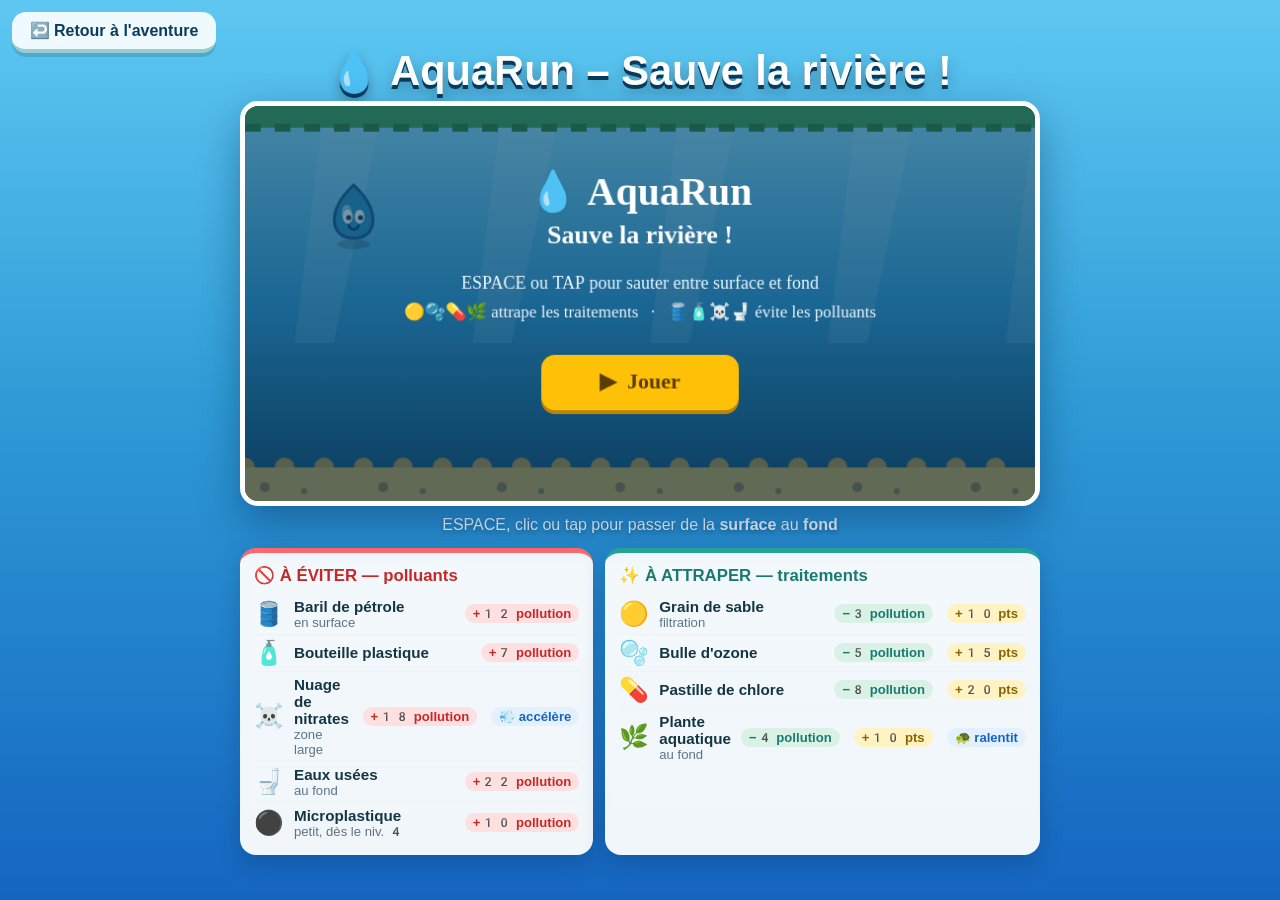
==== aquarun/index.html @ 361a33e1 "Add files via upload" ====
<!DOCTYPE html>
<html lang="fr">
<head>
<meta charset="UTF-8">
<meta name="viewport" content="width=device-width, initial-scale=1.0, user-scalable=no">
<title>AquaRun – Sauve la rivière !</title>
<!-- Police emoji identique sur tous les appareils, hébergée en local (hors-ligne) -->
<link href="../fonts/noto-color-emoji.css" rel="stylesheet">
<style>
  :root{
    --sea-deep:#0B3C5D; --sea:#1565C0; --sky:#4FC3F7; --gold:#FFC107; --gold-dk:#E8A200;
    --coral:#FF6B6B; --green:#26A69A; --ink:#143642; --paper:#FFFDF6;
  }
  *{box-sizing:border-box;-webkit-tap-highlight-color:transparent;}
  html,body{margin:0;padding:0;height:100%;}
  body{
    font-family:"Trebuchet MS","Verdana","Noto Color Emoji",sans-serif;color:var(--ink);
    background:linear-gradient(180deg,#5EC8F2 0%,#2E9BD6 45%,#1565C0 100%);
    min-height:100%;display:flex;flex-direction:column;align-items:center;justify-content:center;
    padding:14px;user-select:none;-webkit-user-select:none;
  }
  h1{font-family:"Arial Rounded MT Bold","Trebuchet MS",sans-serif;margin:0 0 6px;
     color:#fff;text-shadow:0 4px 0 #0A3A5C,0 7px 14px rgba(0,0,0,.3);text-align:center;
     font-size:clamp(1.6rem,5vw,2.6rem);}
  .stagewrap{position:relative;width:min(800px,96vw);}
  canvas{
    display:block;width:100%;height:auto;border-radius:18px;border:5px solid #fff;
    box-shadow:0 16px 40px rgba(0,40,80,.4);background:#0B3C5D;touch-action:none;
  }
  .hint{color:#EAF6FF;text-align:center;margin-top:10px;font-size:1rem;text-shadow:0 2px 4px rgba(0,0,0,.3);}
  .backlink{position:fixed;top:12px;left:12px;z-index:5;}
  a.btn,button.btn{
    display:inline-flex;align-items:center;gap:.4em;justify-content:center;text-decoration:none;
    background:var(--gold);color:#5A3E00;font-weight:bold;font-size:1rem;font-family:inherit;cursor:pointer;
    padding:.55em 1.1em;border-radius:14px;border:none;border-bottom:4px solid var(--gold-dk);
    box-shadow:0 4px 0 rgba(0,0,0,.12);transition:transform .08s,filter .15s;
  }
  a.btn.ghost,button.btn.ghost{background:rgba(255,255,255,.9);color:var(--sea-deep);border-bottom-color:#9CC;}
  .btn:active{transform:translateY(3px);border-bottom-width:1px;}

  /* ===== Légende des pictos ===== */
  .legend{width:min(800px,96vw);margin:14px auto 0;display:grid;grid-template-columns:1fr 1fr;gap:12px;}
  @media(max-width:560px){.legend{grid-template-columns:1fr;}}
  .legbox{background:rgba(255,255,255,.94);border-radius:16px;padding:12px 14px;
    box-shadow:0 8px 22px rgba(0,40,80,.25);}
  .legbox h3{margin:0 0 8px;font-size:1.05rem;display:flex;align-items:center;gap:.4em;}
  .legbox.bad{border-top:5px solid var(--coral);}
  .legbox.good{border-top:5px solid var(--green);}
  .legbox.bad h3{color:#C62828;}
  .legbox.good h3{color:#1B7A70;}
  .legrow{display:flex;align-items:center;gap:10px;padding:4px 0;font-size:.95rem;border-top:1px solid #eef3f6;}
  .legrow:first-of-type{border-top:none;}
  .legrow .pic{font-size:1.5rem;flex:0 0 30px;text-align:center;}
  .legrow .nm{flex:1;font-weight:bold;color:var(--ink);}
  .legrow .nm small{display:block;font-weight:normal;color:#5d7385;font-size:.82rem;}
  .tag{font-weight:bold;border-radius:10px;padding:2px 8px;font-size:.82rem;white-space:nowrap;}
  .tag.pol{background:#FFE0E0;color:#C62828;}
  .tag.pur{background:#D9F2E5;color:#1B7A70;}
  .tag.pts{background:#FFF3C4;color:#8A6400;margin-left:4px;}
  .tag.fx{background:#E3F0FF;color:#1565C0;margin-left:4px;}

  /* ===== Adaptation smartphone ===== */
  @media (max-width:600px){
    body{padding:10px;justify-content:flex-start;padding-top:46px;}
    h1{font-size:1.5rem;margin-bottom:4px;}
    .backlink{top:8px;left:8px;}
    .backlink .btn{font-size:.82rem;padding:.38em .7em;}
    .hint{font-size:.88rem;margin-top:8px;}
    .legend{margin-top:10px;gap:10px;}
    .legbox{padding:10px 12px;border-radius:14px;}
    .legbox h3{font-size:.92rem;}
    .legrow{font-size:.84rem;gap:8px;padding:5px 0;flex-wrap:wrap;}
    .legrow .pic{font-size:1.25rem;flex-basis:24px;}
    .legrow .nm small{font-size:.76rem;}
    .tag{font-size:.74rem;padding:2px 6px;}
  }
</style>
</head>
<body>
  <div class="backlink"><a class="btn ghost" href="../index.html">↩️ Retour à l'aventure</a></div>
  <h1>💧 AquaRun – Sauve la rivière&nbsp;!</h1>
  <div class="stagewrap">
    <canvas id="game" width="800" height="400"></canvas>
  </div>
  <div class="hint">ESPACE, clic ou tap pour passer de la <b>surface</b> au <b>fond</b></div>

  <div class="legend">
    <div class="legbox bad">
      <h3>🚫 À ÉVITER — polluants</h3>
      <div class="legrow"><span class="pic">🛢️</span><span class="nm">Baril de pétrole <small>en surface</small></span><span class="tag pol">+12 pollution</span></div>
      <div class="legrow"><span class="pic">🧴</span><span class="nm">Bouteille plastique</span><span class="tag pol">+7 pollution</span></div>
      <div class="legrow"><span class="pic">☠️</span><span class="nm">Nuage de nitrates <small>zone large</small></span><span class="tag pol">+18 pollution</span><span class="tag fx">💨 accélère</span></div>
      <div class="legrow"><span class="pic">🚽</span><span class="nm">Eaux usées <small>au fond</small></span><span class="tag pol">+22 pollution</span></div>
      <div class="legrow"><span class="pic">⚫</span><span class="nm">Microplastique <small>petit, dès le niv. 4</small></span><span class="tag pol">+10 pollution</span></div>
    </div>
    <div class="legbox good">
      <h3>✨ À ATTRAPER — traitements</h3>
      <div class="legrow"><span class="pic">🟡</span><span class="nm">Grain de sable <small>filtration</small></span><span class="tag pur">−3 pollution</span><span class="tag pts">+10 pts</span></div>
      <div class="legrow"><span class="pic">🫧</span><span class="nm">Bulle d'ozone</span><span class="tag pur">−5 pollution</span><span class="tag pts">+15 pts</span></div>
      <div class="legrow"><span class="pic">💊</span><span class="nm">Pastille de chlore</span><span class="tag pur">−8 pollution</span><span class="tag pts">+20 pts</span></div>
      <div class="legrow"><span class="pic">🌿</span><span class="nm">Plante aquatique <small>au fond</small></span><span class="tag pur">−4 pollution</span><span class="tag pts">+10 pts</span><span class="tag fx">🐢 ralentit</span></div>
    </div>
  </div>

<script>
"use strict";
(function(){
const cv=document.getElementById("game");
const ctx=cv.getContext("2d");
const W=800, H=400;
const SURFACE=110, BOTTOM=290;          // niveaux verticaux de la goutte
const PLAYER_X=110, PLAYER_R=24;

/* ====== ÉTAT GLOBAL ====== */
let state="start";   // start | play | over
let frame=0;
let distance=0;
let bonusScore=0;
let speed=3;
let pollution=25;            // 0..100  (>=100 => game over)
let spawnTimer=0;
let items=[];                // obstacles + collectibles à l'écran
let particles=[];
let level=1;
let slowUntil=0;             // BONUS plante 🌿 : ralentit le défilement (avantage)
let fastUntil=0;             // MALUS nitrate ☠️ : accélère le défilement (handicap)
let purifiedUntil=0;        // affichage "Eau purifiée ! Bonus x2"
let doubleUntil=0;          // bonus x2 actif
const player={ y:SURFACE, targetY:SURFACE };
let bgOffset=0, sandOffset=0;

/* ====== DÉFINITIONS DES OBJETS ====== */
// lane : "top" surface, "bottom" fond, "any" aléatoire, "wide" zone large
const POLLUTANTS={
  baril:   { emoji:"🛢️", dp:+12, score:0, lane:"top",    r:24 },
  bouteille:{emoji:"🧴", dp:+7,  score:0, lane:"any",    r:20 },
  nitrate: { emoji:"☠️", dp:+18, score:0, lane:"wide",   r:30, fast:true },
  usees:   { emoji:"🚽", dp:+22, score:0, lane:"bottom", r:26 },
  micro:   { emoji:"⚫", dp:+10, score:0, lane:"any",    r:9 }   // microplastique (niveau 4)
};
// Bonus : la dépollution est volontairement faible (juste un coup de pouce)
const TREATS={
  sable:  { emoji:"🟡", dp:-3,  score:10, lane:"any",    r:18 },
  bulle:  { emoji:"🫧", dp:-5,  score:15, lane:"any",    r:20 },
  chlore: { emoji:"💊", dp:-8,  score:20, lane:"any",    r:18 },
  plante: { emoji:"🌿", dp:-4,  score:10, lane:"bottom", r:22, slow:true }
};

/* ====== UTILITAIRES ====== */
function laneY(lane){
  if(lane==="top") return SURFACE;
  if(lane==="bottom") return BOTTOM;
  if(lane==="wide") return (SURFACE+BOTTOM)/2;
  return Math.random()<0.5?SURFACE:BOTTOM; // any
}
function lerp(a,b,t){return a+(b-a)*t;}
function mix(c1,c2,t){ // c1,c2 = [r,g,b]
  return `rgb(${Math.round(lerp(c1[0],c2[0],t))},${Math.round(lerp(c1[1],c2[1],t))},${Math.round(lerp(c1[2],c2[2],t))})`;
}
function currentScore(){ return Math.floor(distance/10)+bonusScore; }
function levelForScore(s){ if(s>=2000)return 4; if(s>=1000)return 3; if(s>=500)return 2; return 1; }

/* ====== SPAWN ====== */
function spawnOne(forcePoll, xOffset){
  // pools selon le niveau de difficulté
  let pollPool=["baril","bouteille","bouteille"];   // bouteilles plus fréquentes
  if(level>=2) pollPool.push("nitrate","baril");
  if(level>=3) pollPool.push("usees","nitrate");
  if(level>=4) pollPool.push("micro","micro","usees");
  const treatPool=["sable","bulle","chlore","plante"];

  // ~70% polluant, 30% traitement (bonus plus rares)
  const isPoll = forcePoll ? true : (Math.random()<0.70);
  const key = isPoll ? pollPool[(Math.random()*pollPool.length)|0]
                     : treatPool[(Math.random()*treatPool.length)|0];
  const def = isPoll ? POLLUTANTS[key] : TREATS[key];
  items.push({
    kind:isPoll?"poll":"treat", key, def,
    x:W+40+(xOffset||0), y:laneY(def.lane), r:def.r,
    bob:Math.random()*Math.PI*2
  });
}
function spawn(){
  spawnOne();
  // densité croissante : aux niveaux élevés, un 2e (voire 3e) polluant en renfort
  if(level>=2 && Math.random()<0.22+level*0.09) spawnOne(true, 70+Math.random()*60);
  if(level>=4 && Math.random()<0.40)            spawnOne(true, 150+Math.random()*70);
}

/* ====== PARTICULES ====== */
function burst(x,y,color,n){
  for(let i=0;i<n;i++){
    particles.push({x,y,vx:(Math.random()-0.5)*5,vy:(Math.random()-0.5)*5,
      life:1,color});
  }
}

/* ====== RESET ====== */
function reset(){
  frame=0;distance=0;bonusScore=0;speed=1.7;pollution=25;spawnTimer=0;
  items=[];particles=[];level=1;slowUntil=0;fastUntil=0;purifiedUntil=0;doubleUntil=0;
  player.y=SURFACE;player.targetY=SURFACE;bgOffset=0;sandOffset=0;
}

/* ====== ENTRÉE JOUEUR ====== */
function toggleLane(){
  if(state==="start"){ state="play"; reset(); return; }
  if(state==="over"){ return; } // le bouton Rejouer gère
  player.targetY = (player.targetY===SURFACE)?BOTTOM:SURFACE;
}
function tryButtons(mx,my){
  // détecte les clics sur les boutons dessinés (Jouer / Rejouer)
  for(const b of buttons){
    if(mx>=b.x && mx<=b.x+b.w && my>=b.y && my<=b.y+b.h){ b.action(); return true; }
  }
  return false;
}
let buttons=[]; // boutons cliquables dessinés sur le canvas

function canvasPos(e){
  const rect=cv.getBoundingClientRect();
  const sx=cv.width/rect.width, sy=cv.height/rect.height;
  const cx=(e.touches?e.touches[0].clientX:e.clientX)-rect.left;
  const cy=(e.touches?e.touches[0].clientY:e.clientY)-rect.top;
  return {x:cx*sx, y:cy*sy};
}
function onPress(e){
  e.preventDefault();
  const p=canvasPos(e);
  if(state!=="play"){ if(tryButtons(p.x,p.y))return; }
  toggleLane();
}
cv.addEventListener("mousedown",onPress);
cv.addEventListener("touchstart",onPress,{passive:false});
window.addEventListener("keydown",e=>{
  if(e.code==="Space"||e.key===" "){
    e.preventDefault();
    if(state==="over"){ state="play"; reset(); return; }
    toggleLane();
  }
});

/* ====== COLLISIONS ====== */
function hit(it){
  const dx=Math.abs(it.x-PLAYER_X);
  const dy=Math.abs(it.y-player.y);
  return dx < (it.r+PLAYER_R-6) && dy < (it.r+PLAYER_R-6);
}

/* ====== MISE À JOUR ====== */
/* dt = facteur de temps normalisé sur 60 fps : garantit la MÊME vitesse de
   défilement quel que soit l'appareil (PC rapide ou smartphone plus lent). */
function update(dt){
  frame+=dt;
  const now=performance.now();

  // niveau courant (détermine la vitesse ET les obstacles)
  level=levelForScore(currentScore());

  // vitesse SELON LE NIVEAU : accélère par paliers + légère montée continue
  const LEVEL_SPEED={1:2.7, 2:3.6, 3:4.6, 4:5.6};
  let baseSpeed=(LEVEL_SPEED[level]||2.7)+Math.floor(distance/1400)*0.1;
  baseSpeed=Math.min(baseSpeed,6.2);            // plafond (reste jouable)
  speed=baseSpeed;
  if(now<slowUntil) speed*=0.55;   // BONUS plante 🌿 : ralentit = avantage
  if(now<fastUntil) speed*=1.55;   // MALUS nitrate ☠️ : accélère = handicap

  distance+=speed*dt;

  // décor défile
  bgOffset=(bgOffset+speed*dt)%W;
  sandOffset=(sandOffset+speed*1.3*dt)%40;

  // animation verticale fluide de la goutte
  player.y=lerp(player.y,player.targetY,Math.min(1,0.18*dt));

  // spawn
  spawnTimer-=dt;
  if(spawnTimer<=0){
    spawn();
    const minF=level>=3?34:48, maxF=level>=3?62:84;
    spawnTimer=minF+Math.random()*(maxF-minF);
  }

  // déplacement + collisions
  for(let i=items.length-1;i>=0;i--){
    const it=items[i];
    it.x-=speed*dt;
    it.bob+=0.08*dt;
    if(it.x<-50){ items.splice(i,1); continue; }
    if(hit(it)){
      if(it.kind==="poll"){
        pollution=Math.min(100,pollution+it.def.dp);
        burst(it.x,it.y,"#8B4513",10);
        if(it.def.fast) fastUntil=now+1500;   // accélère le défilement (handicap)
        setFlash("#ff3b3b");
      }else{
        let add=it.def.score;
        if(now<doubleUntil) add*=2;
        bonusScore+=add;
        pollution=Math.max(0,pollution+it.def.dp);
        burst(it.x,it.y,"#7CFFB2",10);
        if(it.def.slow) slowUntil=now+2600;   // ralentit le défilement (avantage)
        setFlash("#7CFFB2");
        // eau purifiée !
        if(pollution===0 && now>purifiedUntil){
          purifiedUntil=now+2000; doubleUntil=now+2000;
        }
      }
      items.splice(i,1);
    }
  }

  // particules
  for(let i=particles.length-1;i>=0;i--){
    const p=particles[i];
    p.x+=p.vx*dt;p.y+=p.vy*dt;p.vy+=0.15*dt;p.life-=0.03*dt;
    if(p.life<=0)particles.splice(i,1);
  }

  if(flashLife>0)flashLife-=dt;

  // game over
  if(pollution>=100){ state="over"; }
}

/* ====== RENDU ====== */
let flash=null, flashLife=0;
function setFlash(c){flash=c;flashLife=8;}

function drawBackground(){
  // eau : dégradé ciel -> profond
  const g=ctx.createLinearGradient(0,0,0,H);
  g.addColorStop(0,"#8FE3FF");g.addColorStop(0.5,"#2E9BD6");g.addColorStop(1,"#0B3C5D");
  ctx.fillStyle=g;ctx.fillRect(0,0,W,H);

  // rayons de lumière en surface
  ctx.save();ctx.globalAlpha=.12;ctx.fillStyle="#fff";
  for(let i=0;i<6;i++){
    const x=((i*180 - bgOffset*0.5)%(W+200))-100;
    ctx.beginPath();ctx.moveTo(x,0);ctx.lineTo(x+60,0);ctx.lineTo(x+10,H*0.6);ctx.lineTo(x-30,H*0.6);ctx.closePath();ctx.fill();
  }
  ctx.restore();

  // berge supérieure (herbe)
  ctx.fillStyle="#3FA34D";ctx.fillRect(0,0,W,22);
  ctx.fillStyle="#2E7D32";
  for(let x=-(bgOffset%30);x<W;x+=30){ctx.fillRect(x,18,16,8);}

  // fond sableux qui défile
  ctx.fillStyle="#C9A24B";ctx.fillRect(0,H-34,W,34);
  ctx.fillStyle="#B5893A";
  for(let x=-sandOffset;x<W;x+=40){
    ctx.beginPath();ctx.arc(x,H-34,10,Math.PI,0);ctx.fill();
  }
  // petits cailloux
  ctx.fillStyle="#8d6e3a";
  for(let x=-(bgOffset%120);x<W;x+=120){ctx.beginPath();ctx.arc(x+20,H-14,5,0,7);ctx.fill();ctx.beginPath();ctx.arc(x+60,H-10,3,0,7);ctx.fill();}
}

function drawPlayer(){
  const t=pollution/100;                 // 0 propre -> 1 pollué
  const col=mix([0,170,255],[139,69,19],t);
  const dark=mix([0,100,180],[90,45,12],t);
  const x=PLAYER_X, y=player.y;
  // ombre
  ctx.save();ctx.globalAlpha=.2;ctx.fillStyle="#000";
  ctx.beginPath();ctx.ellipse(x,y+PLAYER_R+6,PLAYER_R*0.7,5,0,0,7);ctx.fill();ctx.restore();
  // corps en goutte
  ctx.beginPath();
  ctx.moveTo(x,y-PLAYER_R-6);
  ctx.bezierCurveTo(x+PLAYER_R+4,y-4, x+PLAYER_R, y+PLAYER_R, x, y+PLAYER_R);
  ctx.bezierCurveTo(x-PLAYER_R, y+PLAYER_R, x-PLAYER_R-4, y-4, x, y-PLAYER_R-6);
  ctx.closePath();
  ctx.fillStyle=col;ctx.fill();
  ctx.lineWidth=3;ctx.strokeStyle=dark;ctx.stroke();
  // reflet
  ctx.beginPath();ctx.ellipse(x-7,y-2,5,8,0,0,7);ctx.fillStyle="rgba(255,255,255,.5)";ctx.fill();
  // yeux
  ctx.fillStyle="#fff";
  ctx.beginPath();ctx.ellipse(x-6,y+2,5,7,0,0,7);ctx.fill();
  ctx.beginPath();ctx.ellipse(x+6,y+2,5,7,0,0,7);ctx.fill();
  ctx.fillStyle="#143642";
  ctx.beginPath();ctx.arc(x-5,y+3,2.6,0,7);ctx.fill();
  ctx.beginPath();ctx.arc(x+7,y+3,2.6,0,7);ctx.fill();
  // bouche
  ctx.beginPath();ctx.lineWidth=2.4;ctx.strokeStyle="#143642";
  if(t>0.6){ctx.arc(x,y+14,5,Math.PI,0);} else {ctx.arc(x,y+10,5,0,Math.PI);}
  ctx.stroke();
}

/* Cache d'emoji pré-rendus : chaque emoji est rasterisé UNE fois dans un petit
   canvas, puis recopié avec drawImage. Bien plus rapide — surtout sur Firefox,
   qui rend très lentement les emoji couleur via fillText à chaque frame. */
const emojiCache={};
function emojiSprite(emoji,size){
  const key=emoji+"@"+size;
  let c=emojiCache[key];
  if(c) return c;
  const pad=Math.ceil(size*0.3);
  c=document.createElement("canvas");
  c.width=c.height=size+pad*2;
  const g=c.getContext("2d");
  g.textAlign="center";g.textBaseline="middle";
  g.font=size+'px "Noto Color Emoji",serif';
  g.fillText(emoji,c.width/2,c.height/2);
  emojiCache[key]=c;
  return c;
}
function drawItems(){
  for(const it of items){
    const yy=it.y+Math.sin(it.bob)*4;
    // halo léger pour les traitements
    if(it.kind==="treat"){
      ctx.save();ctx.globalAlpha=.35;ctx.fillStyle="#CFFFE0";
      ctx.beginPath();ctx.arc(it.x,yy,it.r+6,0,7);ctx.fill();ctx.restore();
    }
    const spr=emojiSprite(it.def.emoji,Math.round(it.r*1.9));
    ctx.drawImage(spr,it.x-spr.width/2,yy-spr.height/2);
  }
}

function drawParticles(){
  for(const p of particles){
    ctx.globalAlpha=Math.max(0,p.life);
    ctx.fillStyle=p.color;
    ctx.beginPath();ctx.arc(p.x,p.y,3,0,7);ctx.fill();
  }
  ctx.globalAlpha=1;
}

function drawHUD(){
  // score (haut gauche)
  ctx.textAlign="left";ctx.textBaseline="top";
  ctx.font="bold 22px Trebuchet MS";
  ctx.fillStyle="rgba(0,0,0,.35)";ctx.fillText("Score : "+currentScore(),14,32);
  ctx.fillStyle="#fff";ctx.fillText("Score : "+currentScore(),12,30);
  ctx.font="bold 14px Trebuchet MS";
  ctx.fillStyle="#EAF6FF";ctx.fillText("Distance : "+Math.floor(distance/10)+" m   ·   Niveau "+level,12,58);

  // jauge de pollution (haut droite)
  const bw=180,bh=20,bx=W-bw-16,by=30;
  ctx.fillStyle="rgba(255,255,255,.85)";ctx.font="bold 14px Trebuchet MS";
  ctx.textAlign="right";ctx.fillText("Pollution",W-16,12);
  ctx.fillStyle="#1c2c38";ctx.fillRect(bx-2,by-2,bw+4,bh+4);
  ctx.fillStyle="#3a4a57";ctx.fillRect(bx,by,bw,bh);
  const pf=pollution/100;
  const pg=ctx.createLinearGradient(bx,0,bx+bw,0);
  pg.addColorStop(0,"#FF8A80");pg.addColorStop(1,"#C62828");
  ctx.fillStyle=pg;ctx.fillRect(bx,by,bw*pf,bh);
  ctx.strokeStyle="#fff";ctx.lineWidth=2;ctx.strokeRect(bx,by,bw,bh);
  ctx.fillStyle="#fff";ctx.textAlign="center";ctx.font="bold 13px Trebuchet MS";
  ctx.fillText(Math.round(pollution)+"%",bx+bw/2,by+3);

  // bandeau "Eau purifiée ! Bonus x2"
  if(performance.now()<purifiedUntil){
    ctx.textAlign="center";ctx.font='bold 28px Arial,"Noto Color Emoji"';
    ctx.fillStyle="rgba(0,0,0,.4)";ctx.fillText("✨ Eau purifiée ! Bonus x2 ! ✨",W/2+2,H/2-40+2);
    ctx.fillStyle="#FFF59D";ctx.fillText("✨ Eau purifiée ! Bonus x2 ! ✨",W/2,H/2-40);
  }
  // indicateurs d'effet en cours
  ctx.textAlign="center";ctx.font='bold 15px "Noto Color Emoji",Trebuchet MS';
  if(performance.now()<slowUntil){ ctx.fillStyle="#B9F6CA"; ctx.fillText("🌿 Ralenti !",PLAYER_X,player.y-PLAYER_R-24); }
  if(performance.now()<fastUntil){ ctx.fillStyle="#FF8A80"; ctx.fillText("☠️ Accélère !",PLAYER_X,player.y-PLAYER_R-24); }
}

/* ====== ÉCRANS ====== */
function roundRect(x,y,w,h,r){
  ctx.beginPath();ctx.moveTo(x+r,y);ctx.arcTo(x+w,y,x+w,y+h,r);ctx.arcTo(x+w,y+h,x,y+h,r);
  ctx.arcTo(x,y+h,x,y,r);ctx.arcTo(x,y,x+w,y,r);ctx.closePath();
}
function drawButton(label,cx,cy,w,h,action){
  const x=cx-w/2,y=cy-h/2;
  roundRect(x,y+4,w,h,14);ctx.fillStyle="#B8860B";ctx.fill();
  roundRect(x,y,w,h,14);ctx.fillStyle="#FFC107";ctx.fill();
  ctx.fillStyle="#5A3E00";ctx.font="bold 22px Trebuchet MS";ctx.textAlign="center";ctx.textBaseline="middle";
  ctx.fillText(label,cx,cy);
  buttons.push({x,y,w,h,action});
}

function drawStart(){
  drawBackground();drawPlayer();
  ctx.fillStyle="rgba(11,60,93,.55)";ctx.fillRect(0,0,W,H);
  ctx.textAlign="center";ctx.textBaseline="middle";
  ctx.fillStyle="#fff";ctx.font='bold 40px "Arial Rounded MT Bold","Noto Color Emoji",Trebuchet MS';
  ctx.fillText("💧 AquaRun",W/2,90);
  ctx.font="bold 26px Trebuchet MS";ctx.fillText("Sauve la rivière !",W/2,132);
  ctx.font="18px Trebuchet MS";ctx.fillStyle="#EAF6FF";
  ctx.fillText("ESPACE ou TAP pour sauter entre surface et fond",W/2,180);
  ctx.font='17px "Noto Color Emoji",Trebuchet MS';
  ctx.fillText("🟡🫧💊🌿 attrape les traitements   ·   🛢️🧴☠️🚽 évite les polluants",W/2,210);
  buttons=[];
  drawButton("▶  Jouer",W/2,280,200,56,()=>{state="play";reset();});
}

const FACTS={
  1:"Chaque année, 8 millions de tonnes de plastique finissent dans les océans.",
  2:"Les nitrates agricoles sont la 1ère cause de pollution des nappes phréatiques en France.",
  3:"80% des eaux usées mondiales sont rejetées sans traitement.",
  4:"Les PFAS, polluants éternels, contaminent déjà l'eau potable de millions de personnes."
};
function drawOver(){
  // garde le décor figé sous le voile
  drawBackground();drawItems();drawPlayer();
  ctx.fillStyle="rgba(8,30,48,.78)";ctx.fillRect(0,0,W,H);
  ctx.textAlign="center";ctx.textBaseline="middle";
  ctx.fillStyle="#FF8A80";ctx.font='bold 40px Arial,"Noto Color Emoji"';
  ctx.fillText("💀 Rivière polluée !",W/2,70);
  ctx.fillStyle="#fff";ctx.font="bold 26px Trebuchet MS";
  ctx.fillText("Score final : "+currentScore(),W/2,120);
  ctx.font="18px Trebuchet MS";ctx.fillStyle="#EAF6FF";
  ctx.fillText("Distance parcourue : "+Math.floor(distance/10)+" m  ·  Niveau "+level,W/2,150);
  // fait pédagogique (encadré)
  const fact=FACTS[level]||FACTS[1];
  ctx.fillStyle="rgba(255,255,255,.12)";roundRect(W/2-330,182,660,70,14);ctx.fill();
  ctx.fillStyle="#FFF59D";ctx.font='bold 16px Trebuchet MS,"Noto Color Emoji"';
  wrapText("💡 "+fact,W/2,206,600,22);
  buttons=[];
  drawButton("↻  Rejouer",W/2,320,200,56,()=>{state="play";reset();});
}
function wrapText(text,cx,cy,maxW,lh){
  const words=text.split(" ");let line="",y=cy;const lines=[];
  for(const w of words){
    const test=line?line+" "+w:w;
    if(ctx.measureText(test).width>maxW && line){lines.push(line);line=w;}
    else line=test;
  }
  if(line)lines.push(line);
  const startY=cy-((lines.length-1)*lh)/2;
  lines.forEach((l,i)=>ctx.fillText(l,cx,startY+i*lh));
}

/* ====== BOUCLE PRINCIPALE ====== */
let lastTs=0;
function loop(ts){
  if(!lastTs) lastTs=ts||0;
  let dt=(ts-lastTs)/16.667;          // 1.0 = une frame à 60 fps
  lastTs=ts;
  if(!(dt>0)) dt=1;                    // 1ère frame / valeur invalide
  if(dt>4) dt=4;                       // évite un saut après un gel (onglet en arrière-plan)
  if(state==="play"){
    update(dt);
    drawBackground();drawItems();drawParticles();drawPlayer();drawHUD();
    if(flashLife>0){ctx.fillStyle=flash;ctx.globalAlpha=Math.max(0,flashLife)/8*0.25;ctx.fillRect(0,0,W,H);ctx.globalAlpha=1;}
  }else if(state==="start"){
    drawStart();
  }else if(state==="over"){
    drawOver();
  }
  requestAnimationFrame(loop);
}
// précharge les emoji utilisés par le canvas (le texte force le chargement des
// bons fichiers woff2 découpés par plage de caractères)
if(document.fonts&&document.fonts.load){
  var EMO="🛢️🧴☠️🚽⚫🟡🫧💊🌿💧💀💡✨";
  ["32px","48px","64px"].forEach(s=>{try{document.fonts.load(s+' "Noto Color Emoji"',EMO);}catch(e){}});
  // une fois la police prête, on vide le cache pour re-rasteriser proprement les emoji
  document.fonts.ready.then(function(){ for(var k in emojiCache) delete emojiCache[k]; }).catch(function(){});
}
requestAnimationFrame(loop);
})();
</script>
</body>
</html>
---- fonts/noto-color-emoji.css ----
﻿@font-face {
  font-family: 'Noto Color Emoji';
  font-style: normal;
  font-weight: 400;
  font-display: swap;
  src: url(noto-emoji-0.woff2) format('woff2');
  unicode-range: U+1f1e6-1f1ff;
}
@font-face {
  font-family: 'Noto Color Emoji';
  font-style: normal;
  font-weight: 400;
  font-display: swap;
  src: url(noto-emoji-1.woff2) format('woff2');
  unicode-range: U+200d, U+2620, U+26a7, U+fe0f, U+1f308, U+1f38c, U+1f3c1, U+1f3f3-1f3f4, U+1f6a9, U+e0062-e0063, U+e0065, U+e0067, U+e006c, U+e006e, U+e0073-e0074, U+e0077, U+e007f;
}
@font-face {
  font-family: 'Noto Color Emoji';
  font-style: normal;
  font-weight: 400;
  font-display: swap;
  src: url(noto-emoji-2.woff2) format('woff2');
  unicode-range: U+23, U+2a, U+30-39, U+a9, U+ae, U+200d, U+203c, U+2049, U+20e3, U+2122, U+2139, U+2194-2199, U+21a9-21aa, U+23cf, U+23e9-23ef, U+23f8-23fa, U+24c2, U+25aa-25ab, U+25b6, U+25c0, U+25fb-25fe, U+2611, U+2622-2623, U+2626, U+262a, U+262e-262f, U+2638, U+2640, U+2642, U+2648-2653, U+2660, U+2663, U+2665-2666, U+2668, U+267b, U+267e-267f, U+2695, U+269b-269c, U+26a0, U+26a7, U+26aa-26ab, U+26ce, U+26d4, U+2705, U+2714, U+2716, U+271d, U+2721, U+2733-2734, U+2747, U+274c, U+274e, U+2753-2755, U+2757, U+2764, U+2795-2797, U+27a1, U+27b0, U+27bf, U+2934-2935, U+2b05-2b07, U+2b1b-2b1c, U+2b55, U+3030, U+303d, U+3297, U+3299, U+fe0f, U+1f170-1f171, U+1f17e-1f17f, U+1f18e, U+1f191-1f19a, U+1f201-1f202, U+1f21a, U+1f22f, U+1f232-1f23a, U+1f250-1f251, U+1f310, U+1f3a6, U+1f3b5-1f3b6, U+1f3bc, U+1f3e7, U+1f441, U+1f499-1f49c, U+1f49f-1f4a0, U+1f4ac-1f4ad, U+1f4b1-1f4b2, U+1f4b9, U+1f4db, U+1f4f2-1f4f6, U+1f500-1f507, U+1f515, U+1f518-1f524, U+1f52f-1f53d, U+1f549, U+1f54e, U+1f5a4, U+1f5e8, U+1f5ef, U+1f6ab, U+1f6ad-1f6b1, U+1f6b3, U+1f6b7-1f6bc, U+1f6be, U+1f6c2-1f6c5, U+1f6d0-1f6d1, U+1f6d7, U+1f6dc, U+1f7e0-1f7eb, U+1f7f0, U+1f90d-1f90e, U+1f9d1-1f9d2, U+1f9e1, U+1fa75-1fa77, U+1faaf;
}
@font-face {
  font-family: 'Noto Color Emoji';
  font-style: normal;
  font-weight: 400;
  font-display: swap;
  src: url(noto-emoji-3.woff2) format('woff2');
  unicode-range: U+200d, U+231a-231b, U+2328, U+23f0-23f3, U+2602, U+260e, U+2692, U+2694, U+2696-2697, U+2699, U+26b0-26b1, U+26cf, U+26d1, U+26d3, U+2702, U+2709, U+270f, U+2712, U+fe0f, U+1f302, U+1f321, U+1f392-1f393, U+1f3a9, U+1f3bd, U+1f3ee, U+1f3f7, U+1f3fa, U+1f451-1f462, U+1f484, U+1f489-1f48a, U+1f48c-1f48e, U+1f4a1, U+1f4a3, U+1f4a5, U+1f4b0, U+1f4b3-1f4b8, U+1f4bb-1f4da, U+1f4dc-1f4f1, U+1f4ff, U+1f508-1f514, U+1f516-1f517, U+1f526-1f529, U+1f52c-1f52e, U+1f550-1f567, U+1f56f-1f570, U+1f576, U+1f587, U+1f58a-1f58d, U+1f5a5, U+1f5a8, U+1f5b1-1f5b2, U+1f5c2-1f5c4, U+1f5d1-1f5d3, U+1f5dc-1f5de, U+1f5e1, U+1f5f3, U+1f6aa, U+1f6ac, U+1f6bd, U+1f6bf, U+1f6c1, U+1f6cb, U+1f6cd-1f6cf, U+1f6d2, U+1f6e0-1f6e1, U+1f6f0, U+1f97b-1f97f, U+1f9af, U+1f9ba, U+1f9e2-1f9e6, U+1f9ea-1f9ec, U+1f9ee-1f9f4, U+1f9f7-1f9ff, U+1fa71-1fa74, U+1fa79-1fa7b, U+1fa86, U+1fa8e-1fa8f, U+1fa91-1fa93, U+1fa96, U+1fa99-1faa0, U+1faa2-1faa7, U+1faaa-1faae;
}
@font-face {
  font-family: 'Noto Color Emoji';
  font-style: normal;
  font-weight: 400;
  font-display: swap;
  src: url(noto-emoji-4.woff2) format('woff2');
  unicode-range: U+265f, U+26bd-26be, U+26f3, U+26f8, U+fe0f, U+1f004, U+1f0cf, U+1f380-1f384, U+1f386-1f38b, U+1f38d-1f391, U+1f396-1f397, U+1f399-1f39b, U+1f39e-1f39f, U+1f3a3-1f3a5, U+1f3a7-1f3a9, U+1f3ab-1f3b4, U+1f3b7-1f3bb, U+1f3bd-1f3c0, U+1f3c5-1f3c6, U+1f3c8-1f3c9, U+1f3cf-1f3d3, U+1f3f8-1f3f9, U+1f47e, U+1f4e2, U+1f4f7-1f4fd, U+1f52b, U+1f579, U+1f58c-1f58d, U+1f5bc, U+1f6f7, U+1f6f9, U+1f6fc, U+1f93f, U+1f941, U+1f945, U+1f947-1f94f, U+1f9e7-1f9e9, U+1f9f5-1f9f6, U+1fa70-1fa71, U+1fa80-1fa81, U+1fa83-1fa85, U+1fa87-1fa8a, U+1fa94-1fa95, U+1fa97-1fa98, U+1faa1, U+1faa9, U+1fadf;
}
@font-face {
  font-family: 'Noto Color Emoji';
  font-style: normal;
  font-weight: 400;
  font-display: swap;
  src: url(noto-emoji-5.woff2) format('woff2');
  unicode-range: U+2693, U+26e9-26ea, U+26f1-26f2, U+26f4-26f5, U+26fa, U+26fd, U+2708, U+fe0f, U+1f301, U+1f303, U+1f306-1f307, U+1f309, U+1f310, U+1f3a0-1f3a2, U+1f3aa, U+1f3cd-1f3ce, U+1f3d5, U+1f3d7-1f3db, U+1f3df-1f3e6, U+1f3e8-1f3ed, U+1f3ef-1f3f0, U+1f488, U+1f492, U+1f4ba, U+1f54b-1f54d, U+1f5fa-1f5ff, U+1f680-1f6a2, U+1f6a4-1f6a8, U+1f6b2, U+1f6d1, U+1f6d5-1f6d6, U+1f6dd-1f6df, U+1f6e2-1f6e5, U+1f6e9, U+1f6eb-1f6ec, U+1f6f3-1f6f6, U+1f6f8, U+1f6fa-1f6fb, U+1f9bc-1f9bd, U+1f9ed, U+1f9f3, U+1fa7c;
}
@font-face {
  font-family: 'Noto Color Emoji';
  font-style: normal;
  font-weight: 400;
  font-display: swap;
  src: url(noto-emoji-6.woff2) format('woff2');
  unicode-range: U+200d, U+2615, U+fe0f, U+1f32d-1f330, U+1f336, U+1f33d, U+1f344-1f37f, U+1f382, U+1f52a, U+1f7e9, U+1f7eb, U+1f942-1f944, U+1f950-1f96f, U+1f99e, U+1f9aa, U+1f9c0-1f9cb, U+1fad0-1fadc;
}
@font-face {
  font-family: 'Noto Color Emoji';
  font-style: normal;
  font-weight: 400;
  font-display: swap;
  src: url(noto-emoji-7.woff2) format('woff2');
  unicode-range: U+200d, U+2600-2601, U+2603-2604, U+2614, U+2618, U+26a1, U+26c4-26c5, U+26c8, U+26f0, U+2728, U+2744, U+2b1b, U+2b50, U+fe0f, U+1f300, U+1f304-1f305, U+1f308, U+1f30a-1f30f, U+1f311-1f321, U+1f324-1f32c, U+1f331-1f335, U+1f337-1f33c, U+1f33e-1f344, U+1f3d4, U+1f3d6, U+1f3dc-1f3de, U+1f3f5, U+1f400-1f43f, U+1f490, U+1f4a7, U+1f4ae, U+1f525, U+1f54a, U+1f573, U+1f577-1f578, U+1f648-1f64a, U+1f6d8, U+1f940, U+1f980-1f9ae, U+1f9ba, U+1fa90, U+1faa8, U+1fab0-1fabf, U+1facd-1facf, U+1fae7;
}
@font-face {
  font-family: 'Noto Color Emoji';
  font-style: normal;
  font-weight: 400;
  font-display: swap;
  src: url(noto-emoji-8.woff2) format('woff2');
  unicode-range: U+200d, U+2640, U+2642, U+2695-2696, U+26f7, U+26f9, U+2708, U+2764, U+27a1, U+fe0f, U+1f33e, U+1f373, U+1f37c, U+1f384-1f385, U+1f393, U+1f3a4, U+1f3a8, U+1f3c2-1f3c4, U+1f3c7, U+1f3ca-1f3cc, U+1f3eb, U+1f3ed, U+1f3fb-1f3ff, U+1f430, U+1f466-1f469, U+1f46b-1f478, U+1f47c, U+1f481-1f483, U+1f486-1f487, U+1f48b, U+1f48f, U+1f491, U+1f4bb-1f4bc, U+1f527, U+1f52c, U+1f574-1f575, U+1f57a, U+1f645-1f647, U+1f64b, U+1f64d-1f64e, U+1f680, U+1f692, U+1f6a3, U+1f6b4-1f6b6, U+1f6c0, U+1f6cc, U+1f91d, U+1f926, U+1f930-1f931, U+1f934-1f93a, U+1f93c-1f93e, U+1f977, U+1f9af-1f9b3, U+1f9b8-1f9b9, U+1f9bc-1f9bd, U+1f9cc-1f9cf, U+1f9d1-1f9df, U+1fa70, U+1fa82, U+1fac3-1fac5, U+1fac8, U+1faef;
}
@font-face {
  font-family: 'Noto Color Emoji';
  font-style: normal;
  font-weight: 400;
  font-display: swap;
  src: url(noto-emoji-9.woff2) format('woff2');
  unicode-range: U+200d, U+2194-2195, U+2603, U+261d, U+2620, U+2639-263a, U+2665, U+26a1, U+26c4, U+270a-270d, U+2728, U+2763-2764, U+2b50, U+fe0f, U+1f31a-1f31f, U+1f32b, U+1f389-1f38a, U+1f3fb-1f3ff, U+1f440-1f450, U+1f463-1f465, U+1f479-1f47b, U+1f47d-1f480, U+1f485, U+1f48b-1f48c, U+1f493-1f49f, U+1f4a2, U+1f4a4-1f4a6, U+1f4a8-1f4ab, U+1f4af, U+1f525, U+1f573, U+1f590, U+1f595-1f596, U+1f5a4, U+1f5e3, U+1f600-1f644, U+1f648-1f64a, U+1f64c, U+1f64f, U+1f90c-1f925, U+1f927-1f92f, U+1f932-1f933, U+1f970-1f976, U+1f978-1f97a, U+1f9a0, U+1f9b4-1f9b7, U+1f9bb, U+1f9be-1f9bf, U+1f9d0, U+1f9e0-1f9e1, U+1fa75-1fa79, U+1fac0-1fac2, U+1fac6, U+1fae0-1fae6, U+1fae8-1faea, U+1faef-1faf8;
}
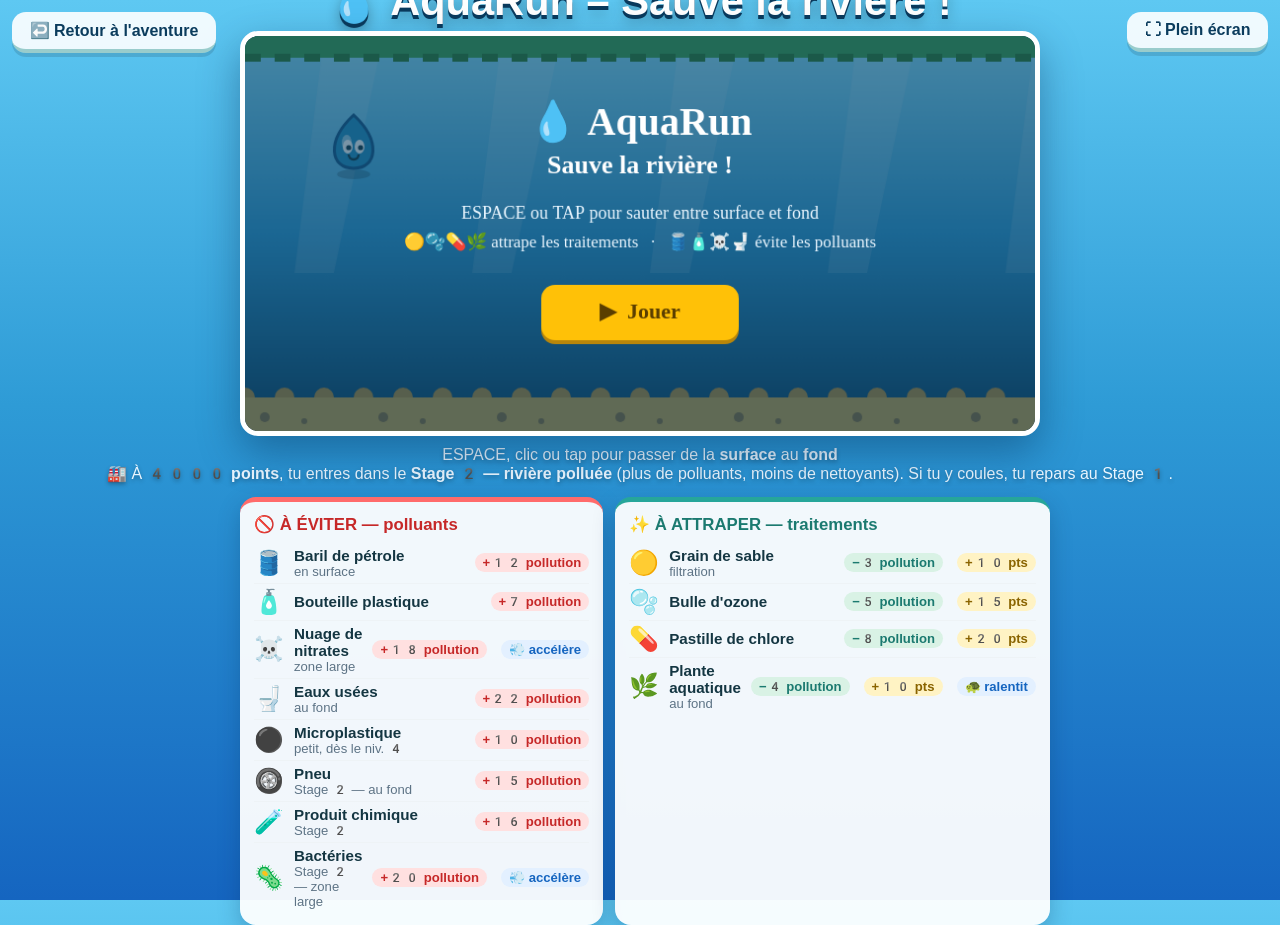
==== commit 1e99e87f: "AquaRun : plein écran, Stage 2 rivière polluée, suivi prof du score - AquaRun jouable en plein écran" ====
--- a/aquarun/index.html
+++ b/aquarun/index.html
@@ -29,6 +29,14 @@
   }
   .hint{color:#EAF6FF;text-align:center;margin-top:10px;font-size:1rem;text-shadow:0 2px 4px rgba(0,0,0,.3);}
   .backlink{position:fixed;top:12px;left:12px;z-index:5;}
+  .fslink{position:fixed;top:12px;right:12px;z-index:5;}
+
+  /* ===== Plein écran ===== */
+  :fullscreen{background:linear-gradient(180deg,#5EC8F2 0%,#2E9BD6 45%,#1565C0 100%);}
+  :fullscreen .stagewrap{width:min(1280px,96vw);}
+  :fullscreen .legend{display:none;}            /* on maximise le jeu en plein écran */
+  :-webkit-full-screen .stagewrap{width:min(1280px,96vw);}
+  :-webkit-full-screen .legend{display:none;}
   a.btn,button.btn{
     display:inline-flex;align-items:center;gap:.4em;justify-content:center;text-decoration:none;
     background:var(--gold);color:#5A3E00;font-weight:bold;font-size:1rem;font-family:inherit;cursor:pointer;
@@ -78,11 +86,13 @@
 </head>
 <body>
   <div class="backlink"><a class="btn ghost" href="../index.html">↩️ Retour à l'aventure</a></div>
+  <div class="fslink"><button class="btn ghost" id="fsBtn" type="button">⛶ Plein écran</button></div>
   <h1>💧 AquaRun – Sauve la rivière&nbsp;!</h1>
   <div class="stagewrap">
     <canvas id="game" width="800" height="400"></canvas>
   </div>
-  <div class="hint">ESPACE, clic ou tap pour passer de la <b>surface</b> au <b>fond</b></div>
+  <div class="hint">ESPACE, clic ou tap pour passer de la <b>surface</b> au <b>fond</b><br>
+    🏭 À <b>4000 points</b>, tu entres dans le <b>Stage 2 — rivière polluée</b> (plus de polluants, moins de nettoyants). Si tu y coules, tu repars au Stage 1.</div>
 
   <div class="legend">
     <div class="legbox bad">
@@ -92,6 +102,9 @@
       <div class="legrow"><span class="pic">☠️</span><span class="nm">Nuage de nitrates <small>zone large</small></span><span class="tag pol">+18 pollution</span><span class="tag fx">💨 accélère</span></div>
       <div class="legrow"><span class="pic">🚽</span><span class="nm">Eaux usées <small>au fond</small></span><span class="tag pol">+22 pollution</span></div>
       <div class="legrow"><span class="pic">⚫</span><span class="nm">Microplastique <small>petit, dès le niv. 4</small></span><span class="tag pol">+10 pollution</span></div>
+      <div class="legrow"><span class="pic">🛞</span><span class="nm">Pneu <small>Stage 2 — au fond</small></span><span class="tag pol">+15 pollution</span></div>
+      <div class="legrow"><span class="pic">🧪</span><span class="nm">Produit chimique <small>Stage 2</small></span><span class="tag pol">+16 pollution</span></div>
+      <div class="legrow"><span class="pic">🦠</span><span class="nm">Bactéries <small>Stage 2 — zone large</small></span><span class="tag pol">+20 pollution</span><span class="tag fx">💨 accélère</span></div>
     </div>
     <div class="legbox good">
       <h3>✨ À ATTRAPER — traitements</h3>
@@ -105,6 +118,37 @@
 <script>
 "use strict";
 (function(){
+
+/* ====== IDENTIFICATION DE L'ÉLÈVE (pour le suivi prof) ======
+   Le jeu principal nous transmet l'élève via l'URL (?code=...&s=...) ou via un
+   pointeur local. On lit/écrit son score dans le MÊME enregistrement localStorage
+   que le jeu principal, puis on le marque « à resynchroniser ». */
+function qparam(k){ try{return new URLSearchParams(location.search).get(k);}catch(e){return null;} }
+function safeKey(n){ return (n||"").toLowerCase().normalize("NFD").replace(/[\u0300-\u036f]/g,"").replace(/[^a-z0-9]/g,"_").slice(0,40)||"anon"; }
+const SESSION = qparam("code") || "";
+let STUDENT = qparam("s") || "";
+try{ if(!STUDENT && SESSION) STUDENT = localStorage.getItem("eauquest_"+SESSION+"_current") || ""; }catch(e){}
+function localKey(n){ return "eauquest_"+SESSION+"_s_"+safeKey(n); }
+function saveAquaScore(score, reachedStage2){
+  if(!SESSION || !STUDENT) return;          // partie anonyme : rien à enregistrer
+  let s=null;
+  try{ s=JSON.parse(localStorage.getItem(localKey(STUDENT))||"null"); }catch(e){ s=null; }
+  if(!s) return;
+  s.aqua = s.aqua || {best:0, stage2:false, plays:0, lastPlayed:0};
+  s.aqua.best = Math.max(s.aqua.best||0, Math.floor(score)||0);
+  if(reachedStage2) s.aqua.stage2 = true;
+  s.aqua.plays = (s.aqua.plays||0)+1;
+  s.aqua.lastPlayed = Date.now();
+  s.lastActive = Date.now();
+  try{ localStorage.setItem(localKey(STUDENT), JSON.stringify(s)); }catch(e){}
+  // file d'attente de resynchro (le jeu principal poussera vers Firebase au prochain chargement)
+  try{
+    const pk="eauquest_"+SESSION+"_aquapend";
+    let names=JSON.parse(localStorage.getItem(pk)||"[]");
+    if(!names.includes(STUDENT)){ names.push(STUDENT); localStorage.setItem(pk, JSON.stringify(names)); }
+  }catch(e){}
+}
+
 const cv=document.getElementById("game");
 const ctx=cv.getContext("2d");
 const W=800, H=400;
@@ -126,6 +170,10 @@
 let fastUntil=0;             // MALUS nitrate ☠️ : accélère le défilement (handicap)
 let purifiedUntil=0;        // affichage "Eau purifiée ! Bonus x2"
 let doubleUntil=0;          // bonus x2 actif
+let stage=1;                // 1 = rivière normale, 2 = rivière polluée
+let reachedStage2=false;    // l'élève a-t-il atteint le Stage 2 dans cette partie ?
+let nextStage2At=4000;      // score à atteindre pour (re)passer en Stage 2
+let stageMsg="", stageMsgUntil=0;   // bandeau de transition de stage
 const player={ y:SURFACE, targetY:SURFACE };
 let bgOffset=0, sandOffset=0;
 
@@ -136,7 +184,11 @@
   bouteille:{emoji:"🧴", dp:+7,  score:0, lane:"any",    r:20 },
   nitrate: { emoji:"☠️", dp:+18, score:0, lane:"wide",   r:30, fast:true },
   usees:   { emoji:"🚽", dp:+22, score:0, lane:"bottom", r:26 },
-  micro:   { emoji:"⚫", dp:+10, score:0, lane:"any",    r:9 }   // microplastique (niveau 4)
+  micro:   { emoji:"⚫", dp:+10, score:0, lane:"any",    r:9 },   // microplastique (niveau 4)
+  // — Stage 2 : rivière polluée —
+  pneu:    { emoji:"🛞", dp:+15, score:0, lane:"bottom", r:26 },
+  chimique:{ emoji:"🧪", dp:+16, score:0, lane:"any",    r:22 },
+  bacterie:{ emoji:"🦠", dp:+20, score:0, lane:"wide",   r:30, fast:true }
 };
 // Bonus : la dépollution est volontairement faible (juste un coup de pouce)
 const TREATS={
@@ -162,15 +214,25 @@
 
 /* ====== SPAWN ====== */
 function spawnOne(forcePoll, xOffset){
-  // pools selon le niveau de difficulté
-  let pollPool=["baril","bouteille","bouteille"];   // bouteilles plus fréquentes
-  if(level>=2) pollPool.push("nitrate","baril");
-  if(level>=3) pollPool.push("usees","nitrate");
-  if(level>=4) pollPool.push("micro","micro","usees");
-  const treatPool=["sable","bulle","chlore","plante"];
-
-  // ~70% polluant, 30% traitement (bonus plus rares)
-  const isPoll = forcePoll ? true : (Math.random()<0.70);
+  // pools selon le stage ET le niveau de difficulté
+  let pollPool, treatPool, pollProb;
+  if(stage===2){
+    // Stage 2 — rivière polluée : d'AUTRES polluants, plus nombreux et plus lourds,
+    // et MOINS de nettoyants (seulement les plus faibles).
+    pollPool=["usees","nitrate","pneu","chimique","baril","micro","bacterie"];
+    if(level>=3) pollPool.push("usees","chimique","bacterie");
+    treatPool=["sable","bulle"];        // moins de nettoyants
+    pollProb=0.85;                      // beaucoup plus de polluants
+  }else{
+    pollPool=["baril","bouteille","bouteille"];   // bouteilles plus fréquentes
+    if(level>=2) pollPool.push("nitrate","baril");
+    if(level>=3) pollPool.push("usees","nitrate");
+    if(level>=4) pollPool.push("micro","micro","usees");
+    treatPool=["sable","bulle","chlore","plante"];
+    pollProb=0.70;                      // ~70% polluant, 30% traitement
+  }
+
+  const isPoll = forcePoll ? true : (Math.random()<pollProb);
   const key = isPoll ? pollPool[(Math.random()*pollPool.length)|0]
                      : treatPool[(Math.random()*treatPool.length)|0];
   const def = isPoll ? POLLUTANTS[key] : TREATS[key];
@@ -183,8 +245,14 @@
 function spawn(){
   spawnOne();
   // densité croissante : aux niveaux élevés, un 2e (voire 3e) polluant en renfort
-  if(level>=2 && Math.random()<0.22+level*0.09) spawnOne(true, 70+Math.random()*60);
-  if(level>=4 && Math.random()<0.40)            spawnOne(true, 150+Math.random()*70);
+  if(stage===2){
+    // rivière polluée : renforts bien plus fréquents
+    if(Math.random()<0.55) spawnOne(true, 60+Math.random()*60);
+    if(Math.random()<0.32) spawnOne(true, 140+Math.random()*70);
+  }else{
+    if(level>=2 && Math.random()<0.22+level*0.09) spawnOne(true, 70+Math.random()*60);
+    if(level>=4 && Math.random()<0.40)            spawnOne(true, 150+Math.random()*70);
+  }
 }
 
 /* ====== PARTICULES ====== */
@@ -200,7 +268,9 @@
   frame=0;distance=0;bonusScore=0;speed=1.7;pollution=25;spawnTimer=0;
   items=[];particles=[];level=1;slowUntil=0;fastUntil=0;purifiedUntil=0;doubleUntil=0;
   player.y=SURFACE;player.targetY=SURFACE;bgOffset=0;sandOffset=0;
-}
+  stage=1;reachedStage2=false;nextStage2At=4000;stageMsg="";stageMsgUntil=0;
+}
+function setStageMsg(t){ stageMsg=t; stageMsgUntil=performance.now()+2400; }
 
 /* ====== ENTRÉE JOUEUR ====== */
 function toggleLane(){
@@ -240,6 +310,28 @@
   }
 });
 
+/* ====== PLEIN ÉCRAN ====== */
+const fsBtn=document.getElementById("fsBtn");
+function isFs(){ return document.fullscreenElement || document.webkitFullscreenElement; }
+function enterFs(){
+  const el=document.documentElement;
+  const fn=el.requestFullscreen||el.webkitRequestFullscreen||el.msRequestFullscreen;
+  if(fn) try{ fn.call(el); }catch(e){}
+}
+function exitFs(){
+  const fn=document.exitFullscreen||document.webkitExitFullscreen||document.msExitFullscreen;
+  if(fn) try{ fn.call(document); }catch(e){}
+}
+if(fsBtn){
+  fsBtn.addEventListener("click",()=>{ isFs()?exitFs():enterFs(); });
+  const sync=()=>{ fsBtn.textContent = isFs()? "⛶ Quitter le plein écran" : "⛶ Plein écran"; };
+  document.addEventListener("fullscreenchange",sync);
+  document.addEventListener("webkitfullscreenchange",sync);
+}
+
+/* Sauvegarde le score si on quitte la page en pleine partie (sans game over). */
+window.addEventListener("pagehide",()=>{ if(state==="play") saveAquaScore(currentScore(), reachedStage2); });
+
 /* ====== COLLISIONS ====== */
 function hit(it){
   const dx=Math.abs(it.x-PLAYER_X);
@@ -257,10 +349,18 @@
   // niveau courant (détermine la vitesse ET les obstacles)
   level=levelForScore(currentScore());
 
+  // passage en Stage 2 dès que le score franchit le seuil
+  if(stage===1 && currentScore()>=nextStage2At){
+    stage=2; reachedStage2=true;
+    setStageMsg("🏭 STAGE 2 — Rivière polluée !");
+    setFlash("#9aa14a");
+  }
+
   // vitesse SELON LE NIVEAU : accélère par paliers + légère montée continue
   const LEVEL_SPEED={1:2.7, 2:3.6, 3:4.6, 4:5.6};
   let baseSpeed=(LEVEL_SPEED[level]||2.7)+Math.floor(distance/1400)*0.1;
-  baseSpeed=Math.min(baseSpeed,6.2);            // plafond (reste jouable)
+  if(stage===2) baseSpeed*=1.18;                // la rivière polluée défile plus vite
+  baseSpeed=Math.min(baseSpeed, stage===2?7.2:6.2);   // plafond (reste jouable)
   speed=baseSpeed;
   if(now<slowUntil) speed*=0.55;   // BONUS plante 🌿 : ralentit = avantage
   if(now<fastUntil) speed*=1.55;   // MALUS nitrate ☠️ : accélère = handicap
@@ -278,7 +378,8 @@
   spawnTimer-=dt;
   if(spawnTimer<=0){
     spawn();
-    const minF=level>=3?34:48, maxF=level>=3?62:84;
+    let minF=level>=3?34:48, maxF=level>=3?62:84;
+    if(stage===2){ minF=26; maxF=48; }   // apparitions plus rapprochées en rivière polluée
     spawnTimer=minF+Math.random()*(maxF-minF);
   }
 
@@ -320,8 +421,22 @@
 
   if(flashLife>0)flashLife-=dt;
 
-  // game over
-  if(pollution>=100){ state="over"; }
+  // pollution maximale
+  if(pollution>=100){
+    if(stage===2){
+      // échec en Stage 2 -> retour au Stage 1 (pas de game over), le score est conservé
+      stage=1;
+      pollution=45;                          // on repart dans une eau dégradée mais jouable
+      nextStage2At=currentScore()+4000;      // il faut regagner 4000 pts pour revenir au Stage 2
+      setStageMsg("⚠️ Submergé ! Retour au Stage 1");
+      setFlash("#ff3b3b");
+      burst(PLAYER_X,player.y,"#8B4513",18);
+      items=items.filter(it=>it.x>W*0.62);   // on dégage un peu l'écran pour souffler
+    }else{
+      state="over";
+      saveAquaScore(currentScore(), reachedStage2);   // enregistre le score pour le suivi prof
+    }
+  }
 }
 
 /* ====== RENDU ====== */
@@ -329,9 +444,13 @@
 function setFlash(c){flash=c;flashLife=8;}
 
 function drawBackground(){
-  // eau : dégradé ciel -> profond
+  // eau : dégradé ciel -> profond (Stage 1) ou eau trouble verdâtre (Stage 2)
   const g=ctx.createLinearGradient(0,0,0,H);
-  g.addColorStop(0,"#8FE3FF");g.addColorStop(0.5,"#2E9BD6");g.addColorStop(1,"#0B3C5D");
+  if(stage===2){
+    g.addColorStop(0,"#8a9a4e");g.addColorStop(0.5,"#5d6b2e");g.addColorStop(1,"#2e2f12");
+  }else{
+    g.addColorStop(0,"#8FE3FF");g.addColorStop(0.5,"#2E9BD6");g.addColorStop(1,"#0B3C5D");
+  }
   ctx.fillStyle=g;ctx.fillRect(0,0,W,H);
 
   // rayons de lumière en surface
@@ -436,7 +555,7 @@
   ctx.fillStyle="rgba(0,0,0,.35)";ctx.fillText("Score : "+currentScore(),14,32);
   ctx.fillStyle="#fff";ctx.fillText("Score : "+currentScore(),12,30);
   ctx.font="bold 14px Trebuchet MS";
-  ctx.fillStyle="#EAF6FF";ctx.fillText("Distance : "+Math.floor(distance/10)+" m   ·   Niveau "+level,12,58);
+  ctx.fillStyle="#EAF6FF";ctx.fillText("Distance : "+Math.floor(distance/10)+" m   ·   Niveau "+level+(stage===2?"   ·   🏭 STAGE 2 — rivière polluée":""),12,58);
 
   // jauge de pollution (haut droite)
   const bw=180,bh=20,bx=W-bw-16,by=30;
@@ -462,6 +581,13 @@
   ctx.textAlign="center";ctx.font='bold 15px "Noto Color Emoji",Trebuchet MS';
   if(performance.now()<slowUntil){ ctx.fillStyle="#B9F6CA"; ctx.fillText("🌿 Ralenti !",PLAYER_X,player.y-PLAYER_R-24); }
   if(performance.now()<fastUntil){ ctx.fillStyle="#FF8A80"; ctx.fillText("☠️ Accélère !",PLAYER_X,player.y-PLAYER_R-24); }
+
+  // bandeau de transition de stage (entrée Stage 2 / retour Stage 1)
+  if(performance.now()<stageMsgUntil){
+    ctx.textAlign="center";ctx.font='bold 32px Arial,"Noto Color Emoji"';
+    ctx.fillStyle="rgba(0,0,0,.45)";ctx.fillText(stageMsg,W/2+2,H/2+2);
+    ctx.fillStyle="#FFD54F";ctx.fillText(stageMsg,W/2,H/2);
+  }
 }
 
 /* ====== ÉCRANS ====== */
@@ -552,7 +678,7 @@
 // précharge les emoji utilisés par le canvas (le texte force le chargement des
 // bons fichiers woff2 découpés par plage de caractères)
 if(document.fonts&&document.fonts.load){
-  var EMO="🛢️🧴☠️🚽⚫🟡🫧💊🌿💧💀💡✨";
+  var EMO="🛢️🧴☠️🚽⚫🛞🧪🦠🟡🫧💊🌿💧💀💡✨";
   ["32px","48px","64px"].forEach(s=>{try{document.fonts.load(s+' "Noto Color Emoji"',EMO);}catch(e){}});
   // une fois la police prête, on vide le cache pour re-rasteriser proprement les emoji
   document.fonts.ready.then(function(){ for(var k in emojiCache) delete emojiCache[k]; }).catch(function(){});
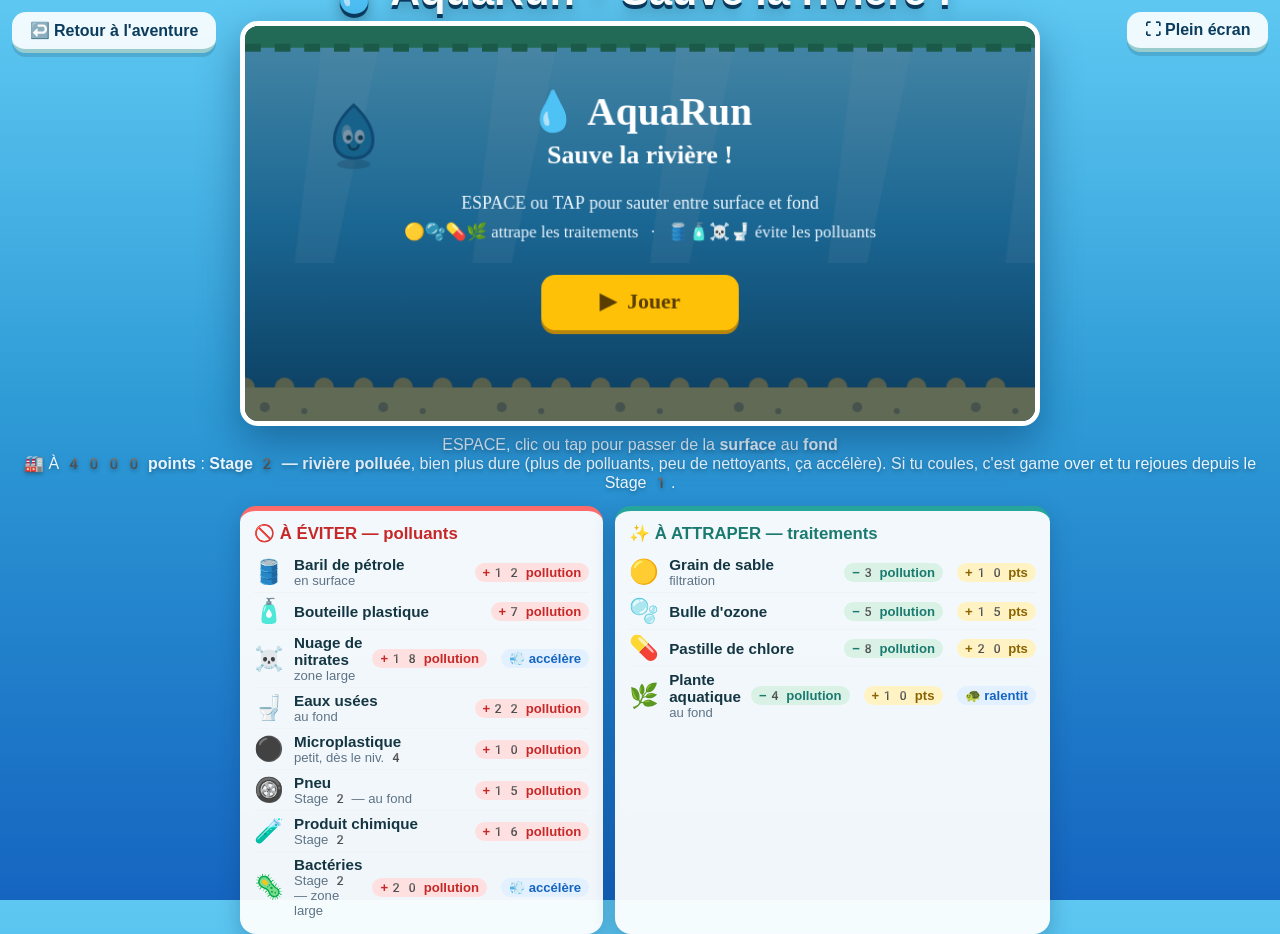
==== commit 5916e77f: "AquaRun: game over en Stage 2 + effet d'éclatement des bulles (pollueurs) - AquaRun Stage 2 : suppre" ====
--- a/aquarun/index.html
+++ b/aquarun/index.html
@@ -92,7 +92,7 @@
     <canvas id="game" width="800" height="400"></canvas>
   </div>
   <div class="hint">ESPACE, clic ou tap pour passer de la <b>surface</b> au <b>fond</b><br>
-    🏭 À <b>4000 points</b>, tu entres dans le <b>Stage 2 — rivière polluée</b> (plus de polluants, moins de nettoyants). Si tu y coules, tu repars au Stage 1.</div>
+    🏭 À <b>4000 points</b> : <b>Stage 2 — rivière polluée</b>, bien plus dure (plus de polluants, peu de nettoyants, ça accélère). Si tu coules, c'est game over et tu rejoues depuis le Stage 1.</div>
 
   <div class="legend">
     <div class="legbox bad">
@@ -246,9 +246,9 @@
   spawnOne();
   // densité croissante : aux niveaux élevés, un 2e (voire 3e) polluant en renfort
   if(stage===2){
-    // rivière polluée : renforts bien plus fréquents
-    if(Math.random()<0.55) spawnOne(true, 60+Math.random()*60);
-    if(Math.random()<0.32) spawnOne(true, 140+Math.random()*70);
+    // rivière polluée : un renfort occasionnel (on espace un peu les polluants,
+    // la difficulté vient surtout de la rareté des nettoyants et de la vitesse)
+    if(Math.random()<0.32) spawnOne(true, 95+Math.random()*75);
   }else{
     if(level>=2 && Math.random()<0.22+level*0.09) spawnOne(true, 70+Math.random()*60);
     if(level>=4 && Math.random()<0.40)            spawnOne(true, 150+Math.random()*70);
@@ -359,8 +359,8 @@
   // vitesse SELON LE NIVEAU : accélère par paliers + légère montée continue
   const LEVEL_SPEED={1:2.7, 2:3.6, 3:4.6, 4:5.6};
   let baseSpeed=(LEVEL_SPEED[level]||2.7)+Math.floor(distance/1400)*0.1;
-  if(stage===2) baseSpeed*=1.18;                // la rivière polluée défile plus vite
-  baseSpeed=Math.min(baseSpeed, stage===2?7.2:6.2);   // plafond (reste jouable)
+  if(stage===2) baseSpeed*=1.22;                // la rivière polluée défile nettement plus vite
+  baseSpeed=Math.min(baseSpeed, stage===2?7.4:6.2);   // plafond (reste jouable)
   speed=baseSpeed;
   if(now<slowUntil) speed*=0.55;   // BONUS plante 🌿 : ralentit = avantage
   if(now<fastUntil) speed*=1.55;   // MALUS nitrate ☠️ : accélère = handicap
@@ -379,7 +379,7 @@
   if(spawnTimer<=0){
     spawn();
     let minF=level>=3?34:48, maxF=level>=3?62:84;
-    if(stage===2){ minF=26; maxF=48; }   // apparitions plus rapprochées en rivière polluée
+    if(stage===2){ minF=40; maxF=68; }   // un peu plus espacé qu'avant (mais bonus rares + vitesse = très dur)
     spawnTimer=minF+Math.random()*(maxF-minF);
   }
 
@@ -421,21 +421,11 @@
 
   if(flashLife>0)flashLife-=dt;
 
-  // pollution maximale
+  // pollution maximale -> GAME OVER (Stage 1 comme Stage 2).
+  // Il n'y a pas de retour direct Stage 2 -> Stage 1 : on rejoue depuis le Stage 1.
   if(pollution>=100){
-    if(stage===2){
-      // échec en Stage 2 -> retour au Stage 1 (pas de game over), le score est conservé
-      stage=1;
-      pollution=45;                          // on repart dans une eau dégradée mais jouable
-      nextStage2At=currentScore()+4000;      // il faut regagner 4000 pts pour revenir au Stage 2
-      setStageMsg("⚠️ Submergé ! Retour au Stage 1");
-      setFlash("#ff3b3b");
-      burst(PLAYER_X,player.y,"#8B4513",18);
-      items=items.filter(it=>it.x>W*0.62);   // on dégage un peu l'écran pour souffler
-    }else{
-      state="over";
-      saveAquaScore(currentScore(), reachedStage2);   // enregistre le score pour le suivi prof
-    }
+    state="over";
+    saveAquaScore(currentScore(), reachedStage2);   // enregistre le score pour le suivi prof
   }
 }
 
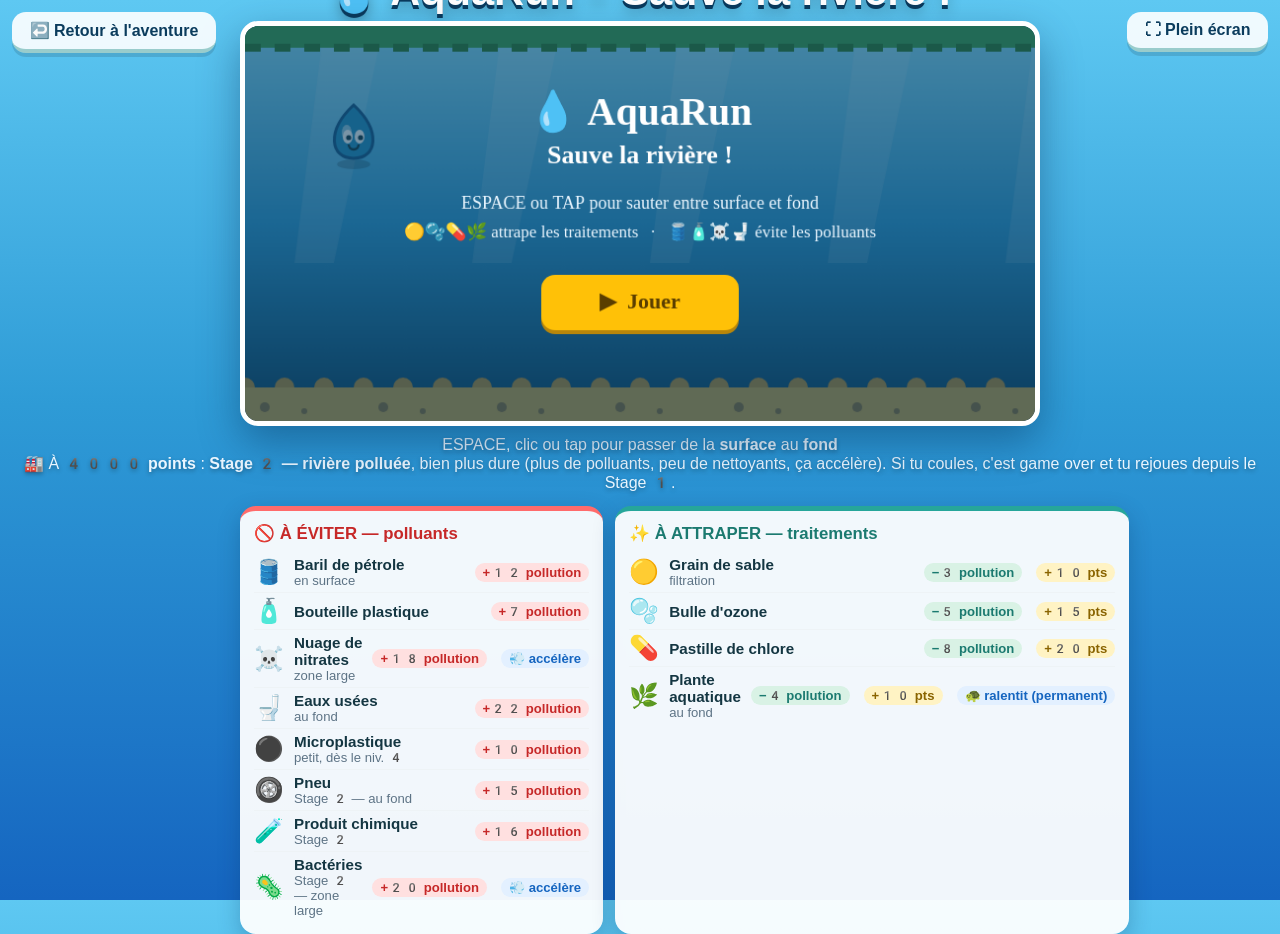
==== commit 6f10c622: "AquaRun: accélération crescendo + Stage 2 jusqu'à 2x, plante ralentit en permanence - Vitesse en cre" ====
--- a/aquarun/index.html
+++ b/aquarun/index.html
@@ -111,7 +111,7 @@
       <div class="legrow"><span class="pic">🟡</span><span class="nm">Grain de sable <small>filtration</small></span><span class="tag pur">−3 pollution</span><span class="tag pts">+10 pts</span></div>
       <div class="legrow"><span class="pic">🫧</span><span class="nm">Bulle d'ozone</span><span class="tag pur">−5 pollution</span><span class="tag pts">+15 pts</span></div>
       <div class="legrow"><span class="pic">💊</span><span class="nm">Pastille de chlore</span><span class="tag pur">−8 pollution</span><span class="tag pts">+20 pts</span></div>
-      <div class="legrow"><span class="pic">🌿</span><span class="nm">Plante aquatique <small>au fond</small></span><span class="tag pur">−4 pollution</span><span class="tag pts">+10 pts</span><span class="tag fx">🐢 ralentit</span></div>
+      <div class="legrow"><span class="pic">🌿</span><span class="nm">Plante aquatique <small>au fond</small></span><span class="tag pur">−4 pollution</span><span class="tag pts">+10 pts</span><span class="tag fx">🐢 ralentit (permanent)</span></div>
     </div>
   </div>
 
@@ -166,8 +166,10 @@
 let items=[];                // obstacles + collectibles à l'écran
 let particles=[];
 let level=1;
-let slowUntil=0;             // BONUS plante 🌿 : ralentit le défilement (avantage)
-let fastUntil=0;             // MALUS nitrate ☠️ : accélère le défilement (handicap)
+let fastUntil=0;             // MALUS nitrate ☠️ : accélère temporairement (handicap)
+let slowFactor=1;           // BONUS plante 🌿 : ralentissement PERMANENT cumulé
+let plantFlashUntil=0;      // petit retour visuel quand on attrape une plante
+let stage2StartDist=0;      // distance au moment d'entrer dans le Stage 2 (pour le crescendo)
 let purifiedUntil=0;        // affichage "Eau purifiée ! Bonus x2"
 let doubleUntil=0;          // bonus x2 actif
 let stage=1;                // 1 = rivière normale, 2 = rivière polluée
@@ -176,6 +178,21 @@
 let stageMsg="", stageMsgUntil=0;   // bandeau de transition de stage
 const player={ y:SURFACE, targetY:SURFACE };
 let bgOffset=0, sandOffset=0;
+
+/* ====== RÉGLAGES DE VITESSE (faciles à ajuster) ======
+   La vitesse accélère de façon CRESCENDO (continue) dans les deux stages.
+   - Stage 1 : de START_SPEED jusqu'à SPEED_CAP_S1.
+   - Stage 2 : repart du plafond du Stage 1 et grimpe jusqu'à SPEED_CAP_S2
+     (= 2× le plafond Stage 1) pour mettre les réflexes à l'épreuve.
+   La plante 🌿 applique un ralentissement PERMANENT mais plus doux, sans jamais
+   descendre sous SLOW_FLOOR (2× la vitesse de départ). */
+const START_SPEED  = 2.7;            // vitesse en début de partie
+const SPEED_CAP_S1 = 6.2;            // plafond Stage 1 (= « max actuel »)
+const SPEED_CAP_S2 = SPEED_CAP_S1*2; // plafond Stage 2 = 2× le max actuel (12.4)
+const ACCEL_S1     = 0.00050;        // accélération continue au Stage 1 (par unité de distance)
+const ACCEL_S2     = 0.00075;        // accélération continue au Stage 2 (un peu plus forte)
+const SLOW_FLOOR   = START_SPEED*2;  // plante : jamais en dessous de 2× la vitesse de départ (5.4)
+const PLANT_SLOW   = 0.90;           // chaque plante : -10% de vitesse, permanent (ralentit « moins » qu'avant)
 
 /* ====== DÉFINITIONS DES OBJETS ====== */
 // lane : "top" surface, "bottom" fond, "any" aléatoire, "wide" zone large
@@ -265,10 +282,10 @@
 
 /* ====== RESET ====== */
 function reset(){
-  frame=0;distance=0;bonusScore=0;speed=1.7;pollution=25;spawnTimer=0;
-  items=[];particles=[];level=1;slowUntil=0;fastUntil=0;purifiedUntil=0;doubleUntil=0;
+  frame=0;distance=0;bonusScore=0;speed=START_SPEED;pollution=25;spawnTimer=0;
+  items=[];particles=[];level=1;fastUntil=0;slowFactor=1;plantFlashUntil=0;purifiedUntil=0;doubleUntil=0;
   player.y=SURFACE;player.targetY=SURFACE;bgOffset=0;sandOffset=0;
-  stage=1;reachedStage2=false;nextStage2At=4000;stageMsg="";stageMsgUntil=0;
+  stage=1;reachedStage2=false;nextStage2At=4000;stage2StartDist=0;stageMsg="";stageMsgUntil=0;
 }
 function setStageMsg(t){ stageMsg=t; stageMsgUntil=performance.now()+2400; }
 
@@ -351,19 +368,26 @@
 
   // passage en Stage 2 dès que le score franchit le seuil
   if(stage===1 && currentScore()>=nextStage2At){
-    stage=2; reachedStage2=true;
+    stage=2; reachedStage2=true; stage2StartDist=distance;
     setStageMsg("🏭 STAGE 2 — Rivière polluée !");
     setFlash("#9aa14a");
   }
 
-  // vitesse SELON LE NIVEAU : accélère par paliers + légère montée continue
-  const LEVEL_SPEED={1:2.7, 2:3.6, 3:4.6, 4:5.6};
-  let baseSpeed=(LEVEL_SPEED[level]||2.7)+Math.floor(distance/1400)*0.1;
-  if(stage===2) baseSpeed*=1.22;                // la rivière polluée défile nettement plus vite
-  baseSpeed=Math.min(baseSpeed, stage===2?7.4:6.2);   // plafond (reste jouable)
-  speed=baseSpeed;
-  if(now<slowUntil) speed*=0.55;   // BONUS plante 🌿 : ralentit = avantage
-  if(now<fastUntil) speed*=1.55;   // MALUS nitrate ☠️ : accélère = handicap
+  // vitesse CRESCENDO (accélération continue), plafonnée selon le stage
+  let baseSpeed;
+  if(stage===2){
+    // repart du plafond du Stage 1 puis grimpe jusqu'à 2× ce plafond
+    baseSpeed = SPEED_CAP_S1 + (distance - stage2StartDist)*ACCEL_S2;
+    baseSpeed = Math.min(baseSpeed, SPEED_CAP_S2);
+  }else{
+    baseSpeed = START_SPEED + distance*ACCEL_S1;
+    baseSpeed = Math.min(baseSpeed, SPEED_CAP_S1);
+  }
+  // plante 🌿 : ralentissement PERMANENT, mais jamais sous SLOW_FLOOR
+  speed = baseSpeed * slowFactor;
+  const floor = Math.min(baseSpeed, SLOW_FLOOR);   // pas de plancher au-dessus de la vitesse réelle
+  if(speed < floor) speed = floor;
+  if(now<fastUntil) speed*=1.55;   // MALUS nitrate ☠️ : accélère temporairement = handicap
 
   distance+=speed*dt;
 
@@ -401,7 +425,7 @@
         bonusScore+=add;
         pollution=Math.max(0,pollution+it.def.dp);
         burst(it.x,it.y,"#7CFFB2",10);
-        if(it.def.slow) slowUntil=now+2600;   // ralentit le défilement (avantage)
+        if(it.def.slow){ slowFactor=Math.max(0.25, slowFactor*PLANT_SLOW); plantFlashUntil=now+1300; }  // ralentissement permanent
         setFlash("#7CFFB2");
         // eau purifiée !
         if(pollution===0 && now>purifiedUntil){
@@ -569,7 +593,7 @@
   }
   // indicateurs d'effet en cours
   ctx.textAlign="center";ctx.font='bold 15px "Noto Color Emoji",Trebuchet MS';
-  if(performance.now()<slowUntil){ ctx.fillStyle="#B9F6CA"; ctx.fillText("🌿 Ralenti !",PLAYER_X,player.y-PLAYER_R-24); }
+  if(performance.now()<plantFlashUntil){ ctx.fillStyle="#B9F6CA"; ctx.fillText("🌿 Ralenti (permanent) !",PLAYER_X,player.y-PLAYER_R-24); }
   if(performance.now()<fastUntil){ ctx.fillStyle="#FF8A80"; ctx.fillText("☠️ Accélère !",PLAYER_X,player.y-PLAYER_R-24); }
 
   // bandeau de transition de stage (entrée Stage 2 / retour Stage 1)
